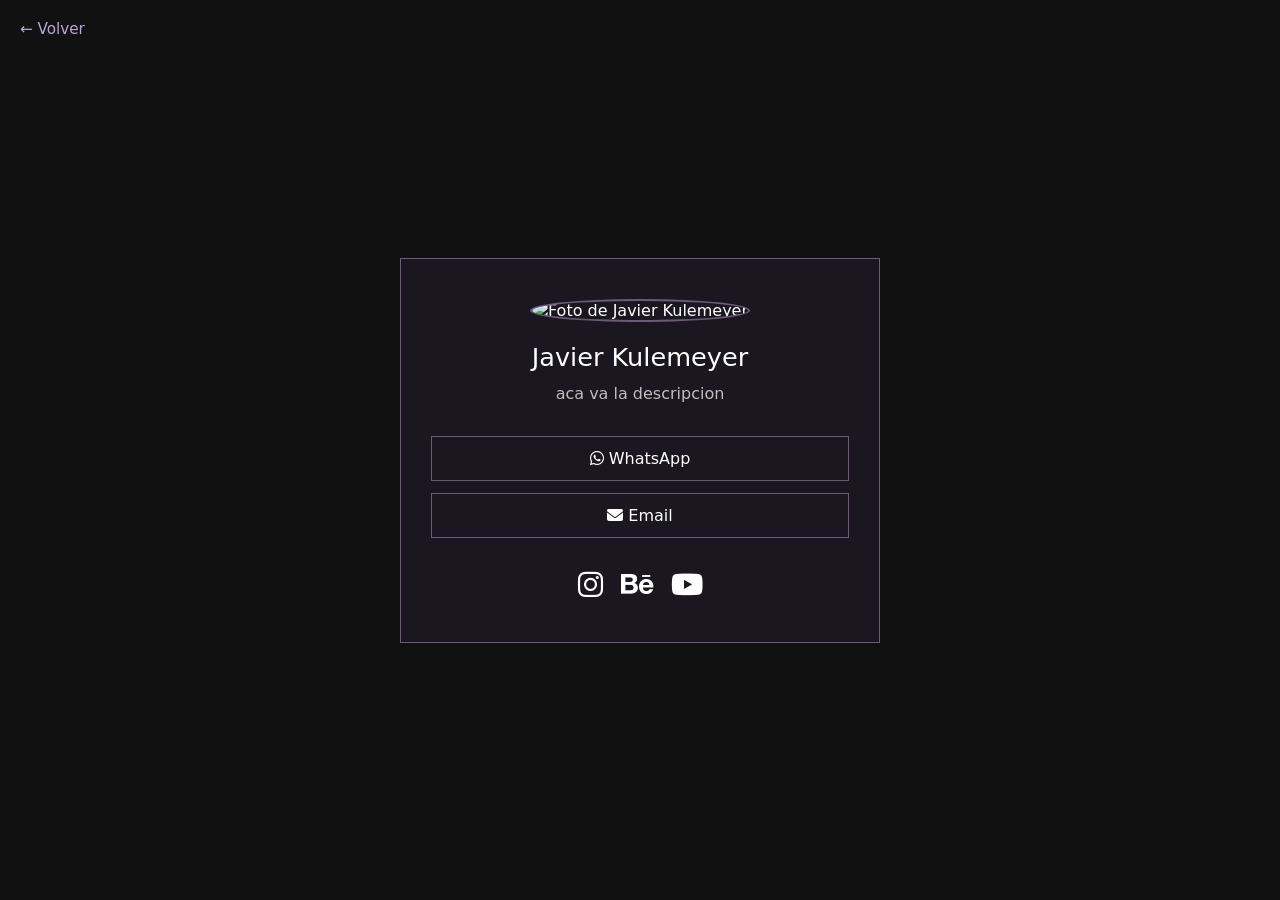
==== contact.html @ 75c46b1d "Add files via upload" ====
<!DOCTYPE html>
<html lang="es">
<head>
  <meta charset="UTF-8">
  <meta name="viewport" content="width=device-width, initial-scale=1.0">
  <title>Contacto - Javier Kulemeyer</title>
  <link rel="stylesheet" href="https://cdnjs.cloudflare.com/ajax/libs/font-awesome/6.5.1/css/all.min.css">
  <style>
    * {
      box-sizing: border-box;
      margin: 0;
      padding: 0;
    }

    body {
      background: #111;
      color: #fff;
      font-family: system-ui, -apple-system, sans-serif;
      min-height: 100vh;
      display: flex;
      flex-direction: column;
      align-items: center;
      justify-content: center;
      padding: 40px 20px;
    }

    .volver {
      position: absolute;
      top: 20px;
      left: 20px;
      color: #b8a6d9;
      text-decoration: none;
      font-size: 0.95rem;
    }

    .volver:hover {
      color: #fff;
    }

    .contacto {
      max-width: 480px;
      width: 100%;
      text-align: center;
      border: 1px solid #6b5b7b;
      background: #1a1720;
      padding: 40px 30px;
    }

    .foto {
      width: 140px;
      height: 140px;
      object-fit: cover;
      border: 2px solid #6b5b7b;
      border-radius: 50%;
      margin-bottom: 20px;
    }

    h1 {
      font-size: 1.6rem;
      font-weight: 500;
      margin-bottom: 10px;
    }

    .descripcion {
      color: #bdbdbd;
      line-height: 1.5;
      margin-bottom: 30px;
    }

    .opciones {
      display: flex;
      flex-direction: column;
      gap: 12px;
      margin-bottom: 30px;
    }

    .opciones a {
      color: #fff;
      text-decoration: none;
      border: 1px solid #6b5b7b;
      padding: 12px;
      transition: background 0.2s;
    }

    .opciones a:hover {
      background: #3a3345;
    }

    .redes {
      display: flex;
      justify-content: center;
      gap: 18px;
    }

    .redes a {
      color: #fff;
      font-size: 1.8rem;
      transition: color 0.2s;
    }

    .redes a:hover {
      color: #b8a6d9;
    }
  </style>
</head>
<body>

  <a href="index.html" class="volver">← Volver</a>

  <main class="contacto">
    <img src="assets/foto.jpg" alt="Foto de Javier Kulemeyer" class="foto">

    <h1>Javier Kulemeyer</h1>
    <p class="descripcion">aca va la descripcion</p>

    <div class="opciones">
      <a href="aca va el link1" target="_blank" rel="noopener">
        <i class="fa-brands fa-whatsapp"></i> WhatsApp
      </a>
      <a href="mailto:aca va el link2">
        <i class="fa-solid fa-envelope"></i> Email
      </a>
    </div>

    <div class="redes">
      <a href="aca va el link3" target="_blank" rel="noopener" aria-label="Instagram">
        <i class="fa-brands fa-instagram"></i>
      </a>
      <a href="aca va el link4" target="_blank" rel="noopener" aria-label="Behance">
        <i class="fa-brands fa-behance"></i>
      </a>
      <a href="aca va el link5" target="_blank" rel="noopener" aria-label="YouTube">
        <i class="fa-brands fa-youtube"></i>
      </a>
    </div>
  </main>

</body>
</html>
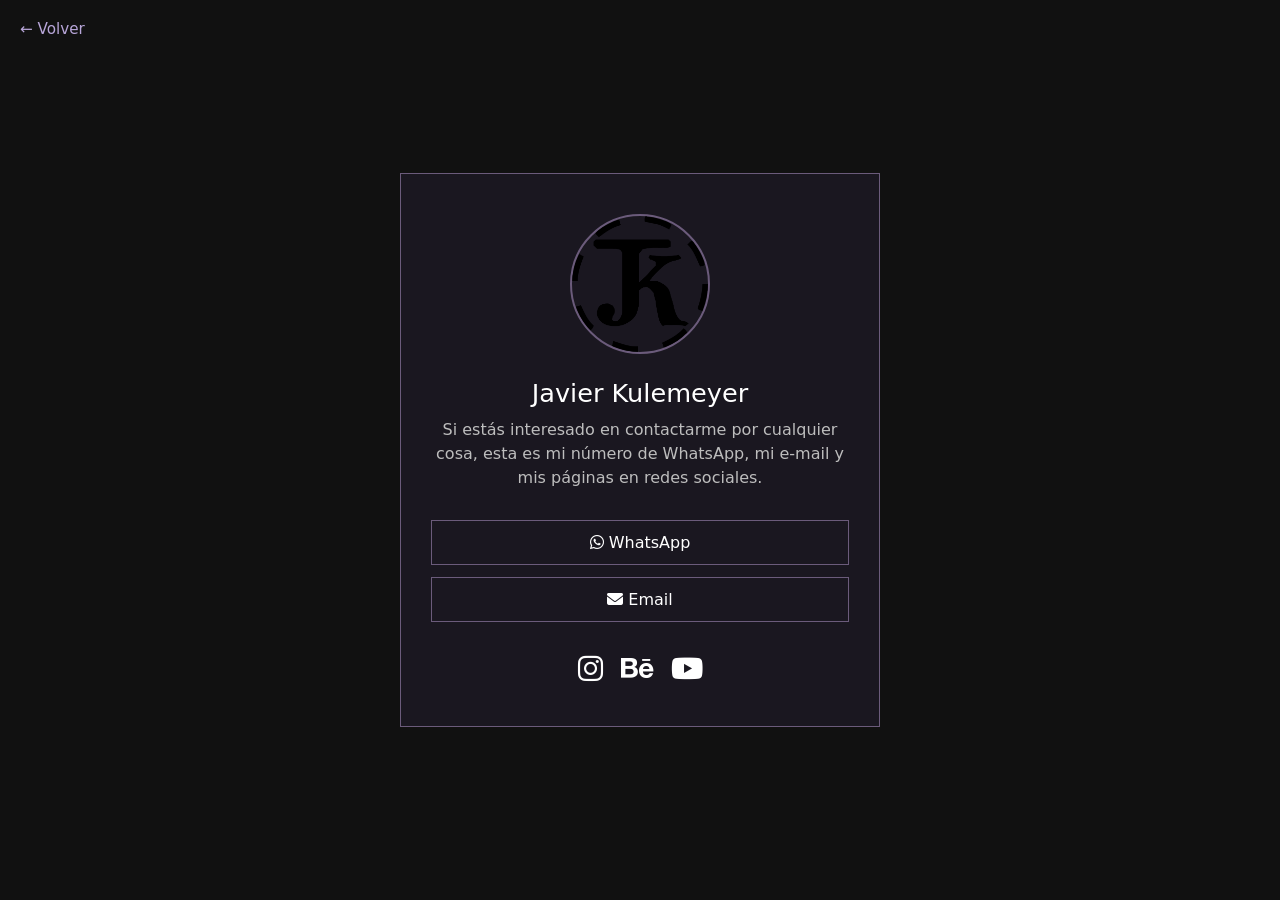
==== commit c94f5747: "Update contact.html" ====
--- a/contact.html
+++ b/contact.html
@@ -108,10 +108,10 @@
   <a href="index.html" class="volver">← Volver</a>
 
   <main class="contacto">
-    <img src="assets/foto.jpg" alt="Foto de Javier Kulemeyer" class="foto">
+    <img src="assets/logo jk sin texto.png" alt="Foto de Javier Kulemeyer" class="foto">
 
     <h1>Javier Kulemeyer</h1>
-    <p class="descripcion">aca va la descripcion</p>
+   <p class="descripcion" data-i18n="contactoDescripcion">Si estás interesado en contactarme por cualquier cosa, esta es mi número de WhatsApp, mi e-mail y mis páginas en redes sociales.</p>
 
     <div class="opciones">
       <a href="aca va el link1" target="_blank" rel="noopener">
@@ -136,4 +136,4 @@
   </main>
 
 </body>
-</html>+</html>
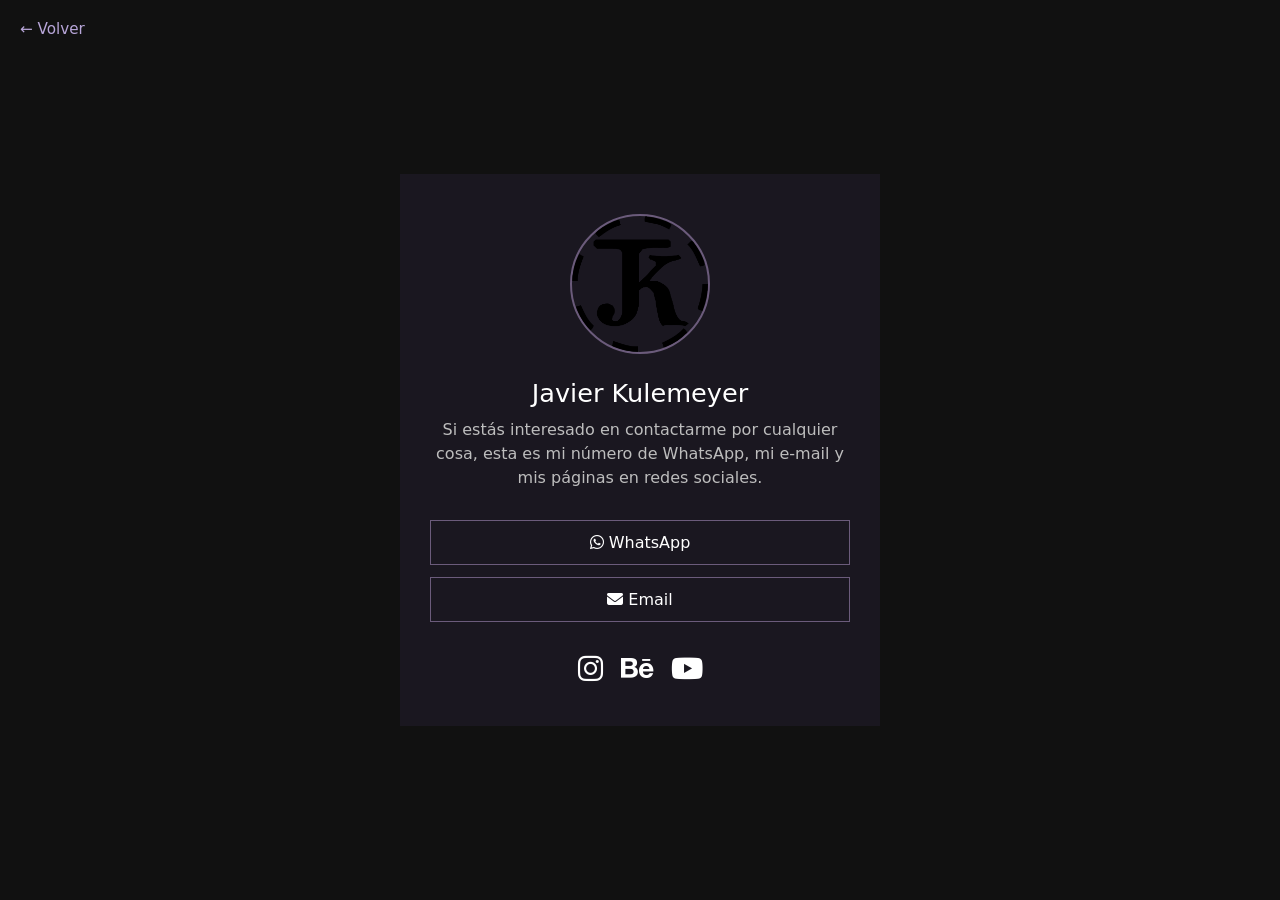
==== commit 0edd890c: "Update contact.html" ====
--- a/contact.html
+++ b/contact.html
@@ -41,7 +41,6 @@
       max-width: 480px;
       width: 100%;
       text-align: center;
-      border: 1px solid #6b5b7b;
       background: #1a1720;
       padding: 40px 30px;
     }
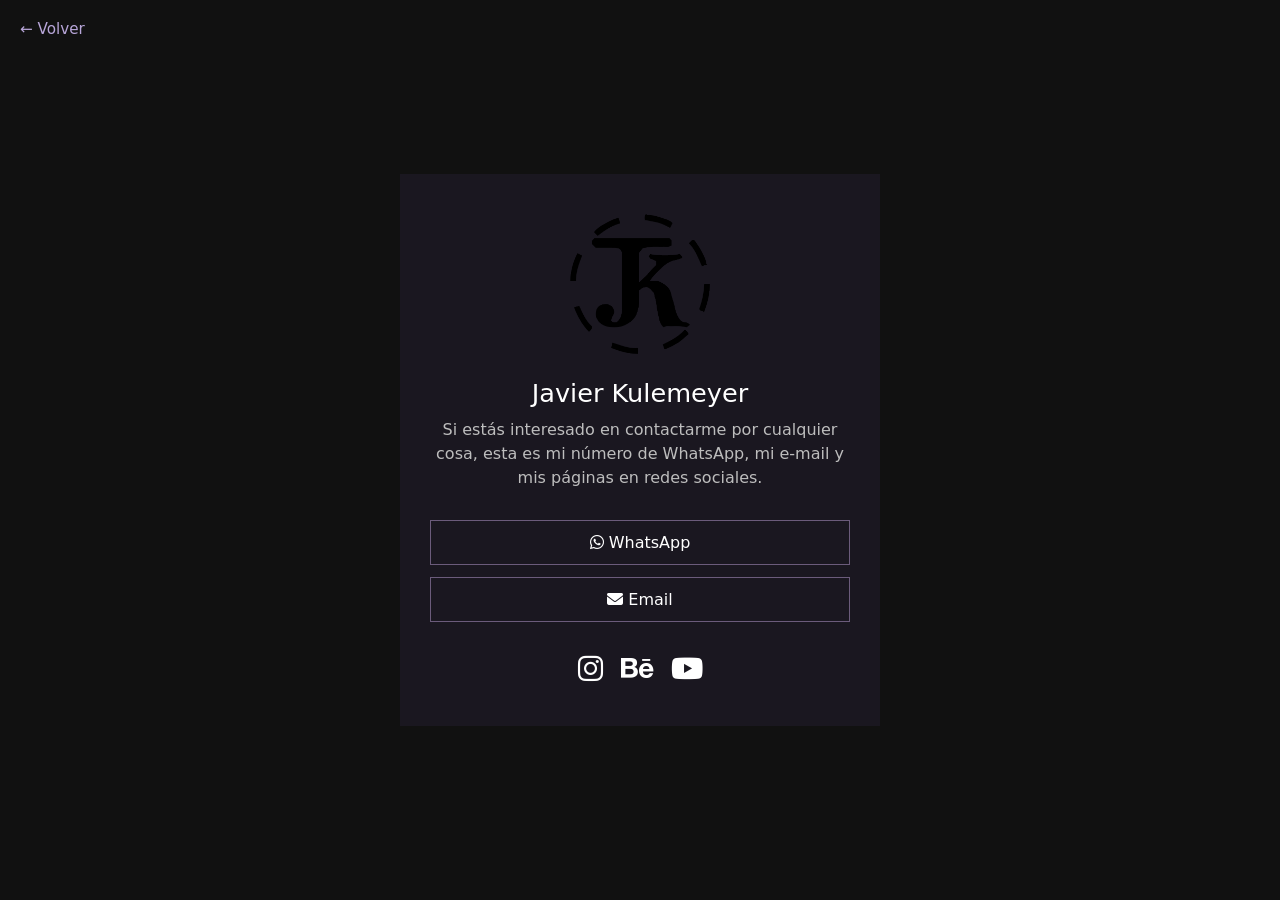
==== commit 85a13f5e: "eliminar circulo en logo eso mesmo" ====
--- a/contact.html
+++ b/contact.html
@@ -49,7 +49,7 @@
       width: 140px;
       height: 140px;
       object-fit: cover;
-      border: 2px solid #6b5b7b;
+    
       border-radius: 50%;
       margin-bottom: 20px;
     }
